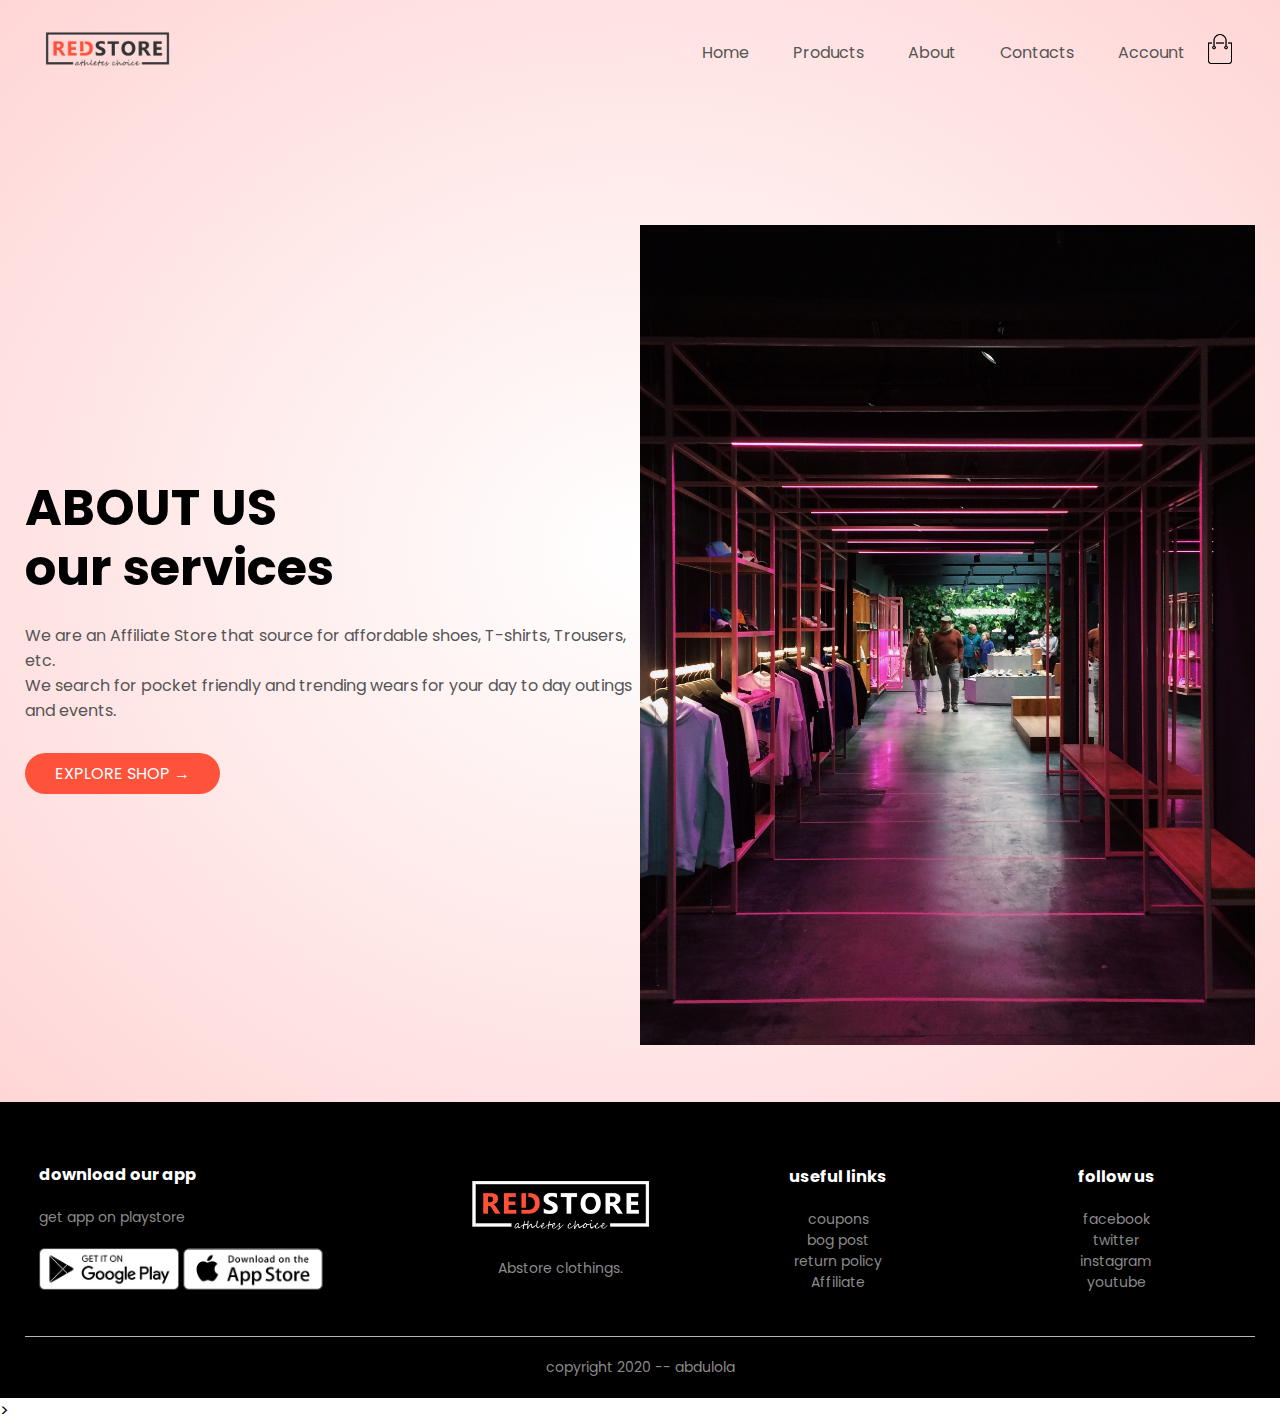
==== about.html @ 06fb5a11 "modify index" ====
<!DOCTYPE html>
<html lang="en">
<head>
    <meta charset="utf-8" />
    <meta name="viewport"  content="width=device-width, initial-scale=1.0">
    <title>ABstore</title>
    
    <link rel="Shortcut icon"  type="image/png" href="images/cart - Copy.png">
    <link rel="stylesheet" href="style.css">
    <link rel="preconnect" href="https://fonts.gstatic.com">
<link href="https://fonts.googleapis.com/css2?family=Poppins:wght@300;400;500;700&display=swap" rel="stylesheet">
<link  rel="stylesheet" href="https://stackpath.bootstrapcdn.com/font-awesome/4.7.0/css/font-awesome.min.css">
</head>

<body>
        <div class="header">
                <div class= "container">
                <div class="navbar">
                    <div class="logo">
                        <img src="images/logo.png" width="125px">
                    </div>
                    <nav>
                        <ul id="MenuItems">
                            <li><a href="index.html">Home</a></li>
                            <li><a href="products.html">Products</a></li>
                            <li><a href="about.html">About</a></li>
                            <li><a href="">Contacts</a></li>
                            <li><a href="">Account</a></li>
                          
                        </ul>
                    </nav>
                    <a href="cart.html">
                    <img src="images/cart.png" width="30px" height="30px"></a>
                    <img src="images/menu.png" class="menu-icon" onclick="menutoggle()">
                </div>
            
                <div class="row">
                    <div class="col-2">
                       <h1>ABOUT US <br>our services</h1>
                      <p>
                            We are an Affiliate Store that source for affordable shoes, T-shirts,
                            Trousers, etc.<br>
                            We search for pocket friendly and trending wears for your day to day outings and events.  
                            
                       </p>
                       <a href="products.html" class="btn">EXPLORE SHOP &#8594;</a>
                    </div>
                    <div class="col-2">
                     <a href="products.html">   <img src="images/home.jpg" ></a>
            
                        </div>
                </div>
            </div>
            </div>
            




<!--footer  -->
<div class="footer">
    <div class="container"> 
        <div class="row">
          <div class="footer-col-1">
              <h3>download our app</h3>
              <p>get app on playstore</p>
              <div class="app-logo">
                  <img src="images/play-store.png">
                  <img src="images/app-store.png">
              </div>
          </div>
          <div class="footer-col-2">
              <img src="images/logo-white.png">
              <p>Abstore clothings.</p>
          </div>
          <div class="footer-col-3">
                <h3>useful links</h3>
               <ul>
                   <li>coupons</li>
                   <li>bog post</li>
                   <li>return policy</li>
                   <li>Affiliate</li>
               </ul>
            </div>
            <div class="footer-col-4">
                    <h3>follow us</h3>
                   <ul>
                       <li>facebook</li>
                       <li>twitter</li>
                       <li>instagram</li>
                       <li>youtube</li>
                   </ul>
                </div>
    </div>
    <hr>
    <p class="copyright">copyright 2020 -- abdulola </p>
    </div>
</div>
</body>
</html>>
---- style.css ----
*{
    margin:0;
    padding: 0;
    box-sizing: border-box;
}

body{
    font-family: 'Poppins', sans-serif;
}
.navbar{
    display:flex;
    align-items: center;
    padding: 20px
}

nav {
    flex: 1;
    text-align: right;
}

nav ul {
    display: inline-block;
    list-style-type: none;
}

nav ul li {
display: inline-block;
margin: 20px;
    }
a{
    text-decoration: none;
    color: #555;
}
p{
    color:#555;
}

.container{
    max-width: 13000px;
    margin: auto;
    padding-left: 25px;
    padding-right: 25px;
}

.row{
    display: flex;
    align-items: center;
    flex-wrap: wrap;
    justify-content: space-around
}

.col-2{
    flex-basis: 50%;
    min-width: 300px;
}


.col-2 img{
    max-width: 100%;
    padding: 50px 0;
}


.col-2 h1{
    font-size: 50px;
    line-height: 60px;
    margin:25px 0;
}

.btn{
    display: inline-block;
    background: #ff523b;
    color: #fff;
    padding: 8px 30px;
    margin: 30px 0;
    border-radius: 30px;
    transition:background 0.5s;
}
.btn:hover{
    background: #563434;
}

.header{
    background:radial-gradient(#fff, #ffd6d6);
}

.header .row{
    margin-top: 70px;

}
.categories{
    margin: 70px 0;
}
.col-3{
    flex-basis: 30%;
    min-width: 250px;
    margin-bottom: 30px;
}
.col-3 img {
    width: 100%;
}


.small-container{
    max-width: 1080px;
    margin: auto;
    padding-left: 25px;
    padding-right: 25px;
}
.col-4{
    flex-basis: 25%;
    padding: 10px;
    min-width: 200px;
    margin-bottom: 50px;
    transition: transform 0.5s;
}

.col-4 img{
    width: 100%;
}

.title{
    text-align: center;
    margin: 0 auto 80px;
    position:relative;
    line-height: 60px;
    color:#555;
}

.title::after{
    content: '';
    background: #ff523b;
    width: 80px;
    height: 5px;
    border-radius: 5px;
    position:absolute;
    bottom: 0;
    left: 50%;
    transform:translateX(-50%);
}



h4{
    color: #555;
    font-weight:normal;
}

.col-4 p {
    font-size: 14px;

}

.rating .fa {
    color: #ff523b;
}

.col-4:hover {
    transform: translateY(-5px);
}
/*  offer  */
.offer{
   background: radial-gradient(#fff,#ffd6d6);
   margin-top: 80px;
   padding: 30px 0; 
}


.col-2 .offer-img {
    padding: 50px;
}

small{
    color: #555
}


/*testimonial */

.testimonial{
    padding-top: 100px;
}
.testimonial .col-3 {
    text-align: center;
    padding: 40px 20px;
    box-shadow: 0 0 20px 0px rgba(0,0,0,0.1);
    cursor: pointer;
    transition: transform 0.5s;
}

.testimonial .col-3 img{
    width: 50px;
    margin-top: 20px;
    border-radius: 50%;
}

.testimonial .col-3:hover{
   transform: translateY(-10px) 
}

.fa.fa-quote-left{
    font-size: 34px;
    color:#ff523b;
}

.col-3 p {
    font-size: 12px;
    margin: 12px 0;
    color: #777;
}

.testimonial .col-3 h3 
{
  font-weight: 600;
  color: #555;
  font-size: 16px;
}

/*brands */
.brands {
    margin: 100px auto;
}

.col-5 {
    width: 160px;
}
 .col-5 img {
     width: 100%;
     cursor: pointer;
     filter: grayscale(100%)
 }
 .col-5 img:hover{
    filter: grayscale(0%)
 }

 /* footer*/
 .footer{
     background: #000;
     color:#8a8a8a;
     font-size: 14px;
     padding: 60px 0 20px;
 }

 .footer p {
    color:#8a8a8a;
 }

 .footer h3{
     color: #fff;
     margin-bottom:20px;
 }

 .footer-col-1, .footer-col-2, .footer-col-3, .footer-col-4{
min-width: 250px;
margin-bottom: 20px;
 }

 .footer-col-1{
     flex-basis: 30%;
 }
 .footer-col-2{
    flex-basis:1;
    text-align: center;
}
.footer-col-2 img{
    width: 180px;
    margin-bottom: 20px;

}

.footer-col-3 , .footer-col-4{
    flex-basis: 12%;
    text-align: center;
}

ul{
    list-style: none;
}

.app-logo {
    margin-top: 20px;
}
.app-logo img{
    width:140px;
}
.footer hr {
    border:none;
    background: #b5b5b5;
    height:1px;
    margin: 20px 0;
}
.copyright{
    text-align: center;
}

.menu-icon{
    width: 28px;
    margin-left: 20px;
    display: none;
}

.page-btn{
    margin: 0 auto 80px;
}

.page-btn span {
    display:inline-block;
    border:1px solid #ff523b;
    margin-left: 10px;
    width:40px;
    height: 40px;
    text-align: center;
    line-height: 40px;
    cursor:pointer;
}
.page-btn span:hover{
    background: #ff523b;
    color: #fff;
}
 .single-products{
     margin-top: 90px;
 }
 .single-products .col-2 img{
     padding: 0;
 }

 .single-products .col-2{
     padding: 20px;
 }
 .single-products h4{
    margin : 20px 0;
    font-size: 22px;
    font-weight: bold;
 }
 .single-products select{
     display: block;
     padding: 10px;
     margin-top: 20px;
 }

 .single-products input{
     width: 50px;
     height: 40px;
     padding-left:10px;
     font-size: 20px;
     margin-right: 10px;
     border: 1px solid #ff523b;
 }

 input:focus{
    outline: none 
 }
 .single-products .fa{
     color: #ff523b;
     margin-left: 10px;
 }

.small-img-row{
    display:flex;
    justify-content:space-between;

}

.small-img-col{
    flex-basis: 24%;
    cursor: pointer;
}


.cart page{
    margin: 80px auto;
}
table{
    width: 100%;
    border-collapse: collapse;
}

.cart-info{
    display:flex;
    flex-wrap: wrap;
}
th{
  text-align: left;
    padding: 5px;
    color: #fff;
    background: #ff523b;
    font-weight: normal;
}

td{
    padding: 10px 5px
}
td input{
 width: 40px;
 height:30px;
 padding: 5px;   
}

td a{
    color: #ff523b;
    font-size: 12px
}
td img{
    width: 80px;
    height: 80px;
    margin-right: 10px;
}

.total-price{
    display: flex;
    justify-content: flex-end;
}

.total-price table{
    border-top: 3px solid #ff523b;
    width: 100%;
    max-width:500px;
}

td:last-child{
    text-align: right;
}

th:last-child{
    text-align: right;
}

/* media query for menu button*/
@media only screen and (max-width:800px){
    nav ul {
        position: absolute;
        top: 70px;
        left: 0;
        background: #333;
        width: 100%;
        overflow: hidden;
        transition: max-height 0.5s
           }
    nav ul li {
        display: block;
        margin-top: 10px;
        margin-right: 50px;
        margin-bottom: 10px;
              }
    nav ul li a {
        color: white;
    }

    .menu-icon{
              display: block;
              cursor: pointer;
             }
}
/* media query <600 scree size*/
@media only screen and (max-width:600px){
    .row{
        text-align: center;
    }

    .col-2, .col-3, .col-4{
        flex-basis: 100%;
    }

    .single-products .row{
        text-align: left;
    }
    .single-products .col-2{
       padding: 20px 0; 
    }
    .single-products h1{
        font-size: 25px;
        line-height: 32px;
    }

.cart-info p{
    display: none;
}

}
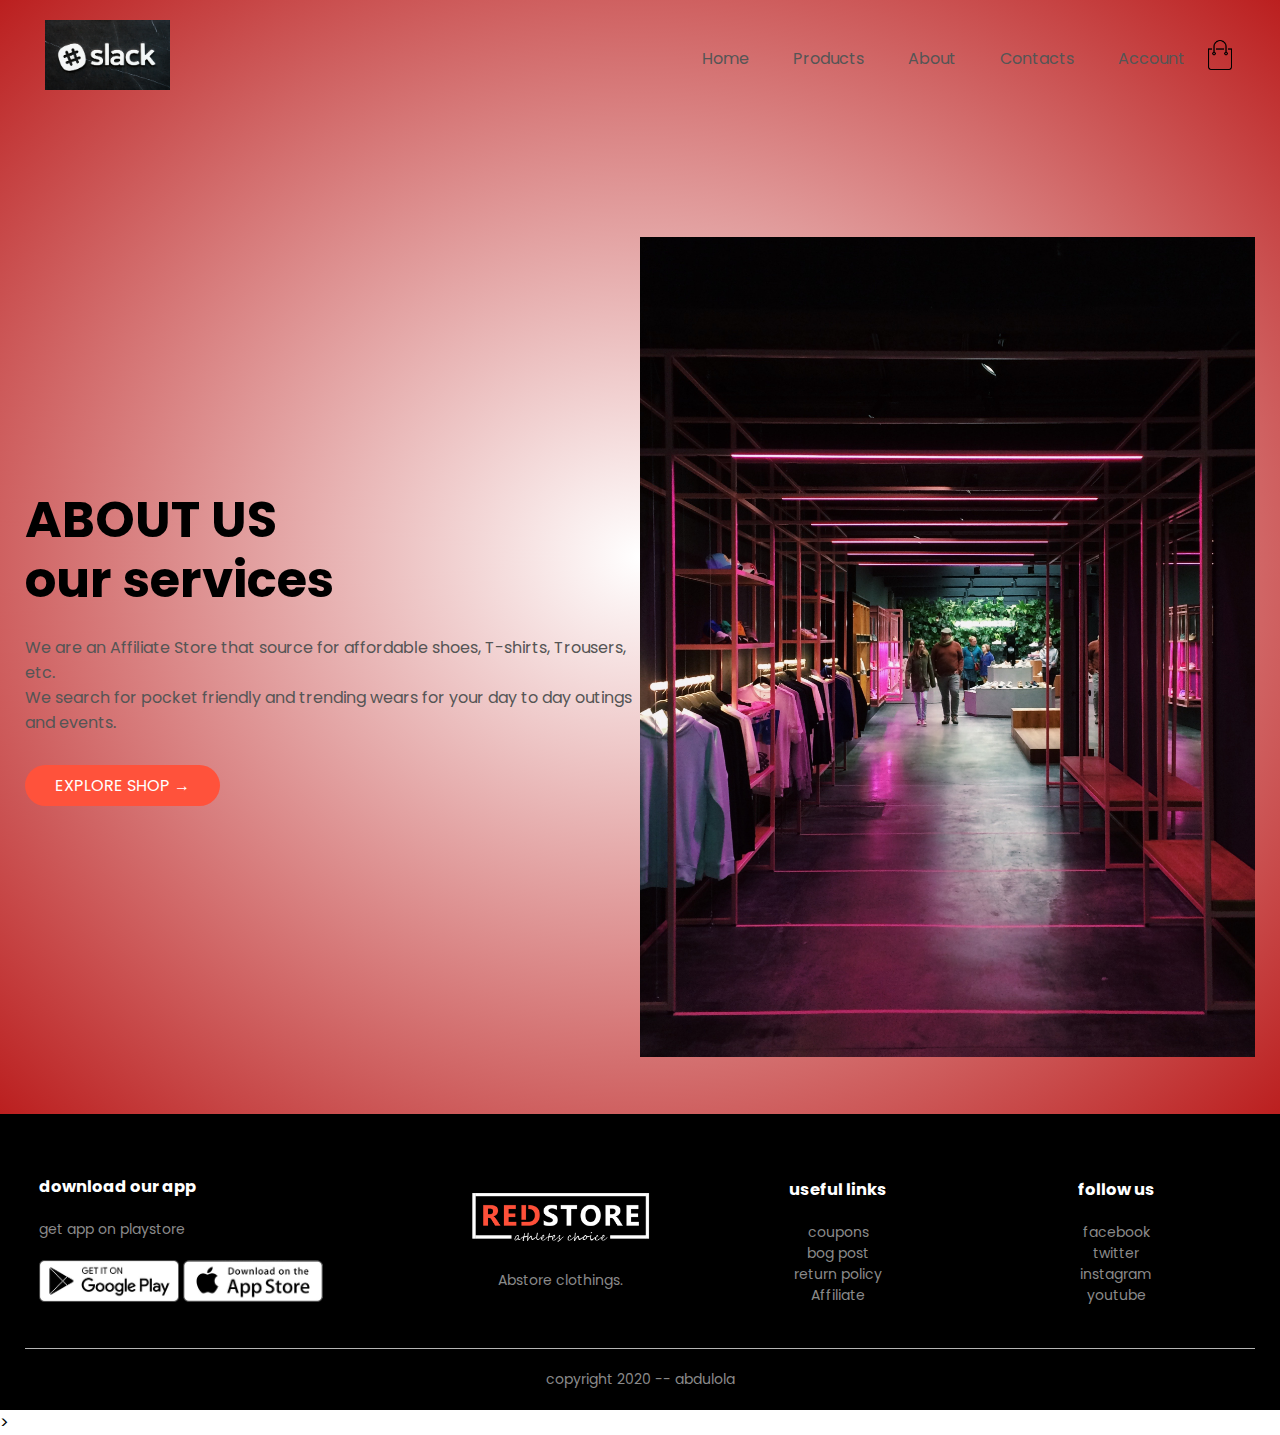
==== commit fd1ff9c9: "modify index" ====
--- a/about.html
+++ b/about.html
@@ -17,7 +17,7 @@
                 <div class= "container">
                 <div class="navbar">
                     <div class="logo">
-                        <img src="images/logo.png" width="125px">
+                        <img src="images/logo1.jpg" width="125px">
                     </div>
                     <nav>
                         <ul id="MenuItems">
--- a/style.css
+++ b/style.css
@@ -81,7 +81,7 @@
 }
 
 .header{
-    background:radial-gradient(#fff, #ffd6d6);
+    background:radial-gradient(#fff, rgb(187, 31, 31));
 }
 
 .header .row{
@@ -160,7 +160,7 @@
 }
 /*  offer  */
 .offer{
-   background: radial-gradient(#fff,#ffd6d6);
+   background: radial-gradient(#fff,rgb(187, 31, 31));
    margin-top: 80px;
    padding: 30px 0; 
 }
@@ -179,6 +179,8 @@
 
 .testimonial{
     padding-top: 100px;
+    background:radial-gradient(#fff, rgb(187, 31, 31));
+
 }
 .testimonial .col-3 {
     text-align: center;
@@ -227,7 +229,7 @@
  .col-5 img {
      width: 100%;
      cursor: pointer;
-     filter: grayscale(100%)
+  /* filter: grayscale(100%)*/   
  }
  .col-5 img:hover{
     filter: grayscale(0%)
@@ -451,7 +453,7 @@
               cursor: pointer;
              }
 }
-/* media query <600 scree size*/
+/* media query <600 screen size*/
 @media only screen and (max-width:600px){
     .row{
         text-align: center;
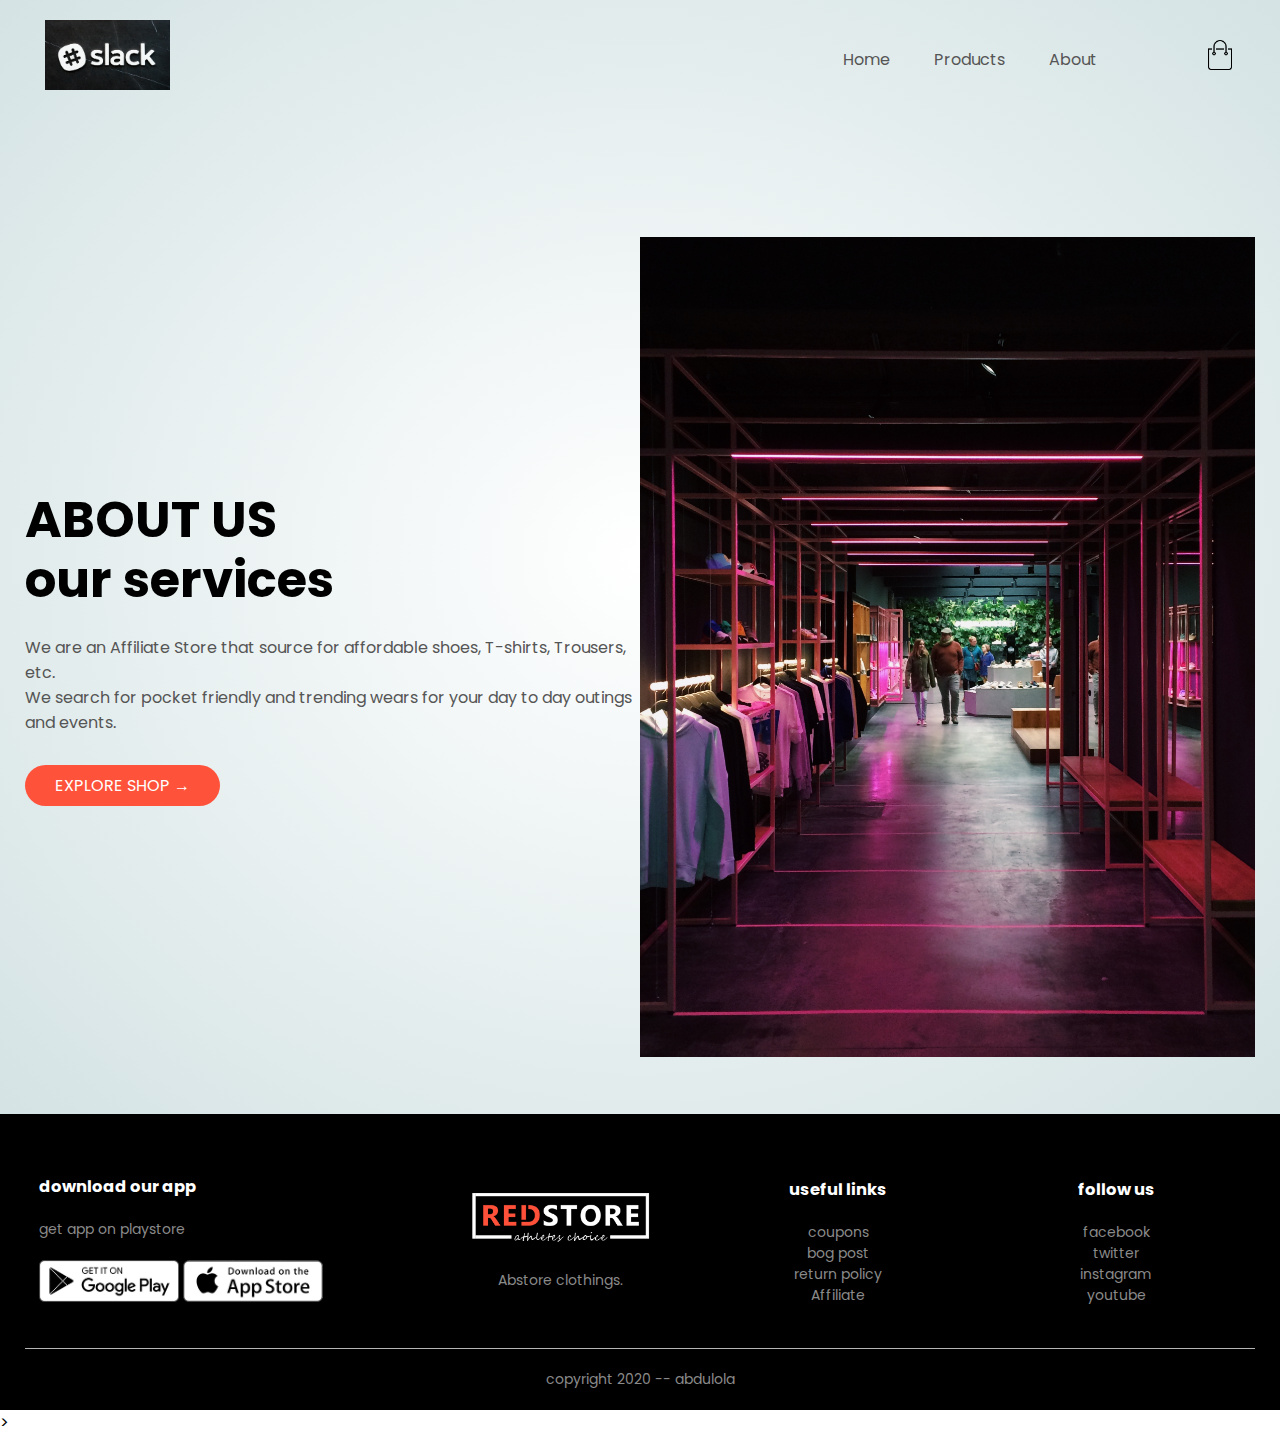
==== commit 1f673921: "modify index" ====
--- a/about.html
+++ b/about.html
@@ -24,8 +24,8 @@
                             <li><a href="index.html">Home</a></li>
                             <li><a href="products.html">Products</a></li>
                             <li><a href="about.html">About</a></li>
-                            <li><a href="">Contacts</a></li>
-                            <li><a href="">Account</a></li>
+                            <li><a href=""></a></li>
+                            <li><a href=""></a></li>
                           
                         </ul>
                     </nav>
--- a/style.css
+++ b/style.css
@@ -81,7 +81,8 @@
 }
 
 .header{
-    background:radial-gradient(#fff, rgb(187, 31, 31));
+    background:radial-gradient(#fff, #cadcddce);
+
 }
 
 .header .row{
@@ -106,6 +107,8 @@
     margin: auto;
     padding-left: 25px;
     padding-right: 25px;
+    background:radial-gradient(#fff, #cadcddce);
+
 }
 .col-4{
     flex-basis: 25%;
@@ -126,7 +129,7 @@
     line-height: 60px;
     color:#555;
 }
-
+/*line under featured products */
 .title::after{
     content: '';
     background: #ff523b;
@@ -160,7 +163,7 @@
 }
 /*  offer  */
 .offer{
-   background: radial-gradient(#fff,rgb(187, 31, 31));
+    background:radial-gradient(#fff, #cadcddce);
    margin-top: 80px;
    padding: 30px 0; 
 }
@@ -179,7 +182,7 @@
 
 .testimonial{
     padding-top: 100px;
-    background:radial-gradient(#fff, rgb(187, 31, 31));
+    background:radial-gradient(#fff, #cadcddce);
 
 }
 .testimonial .col-3 {
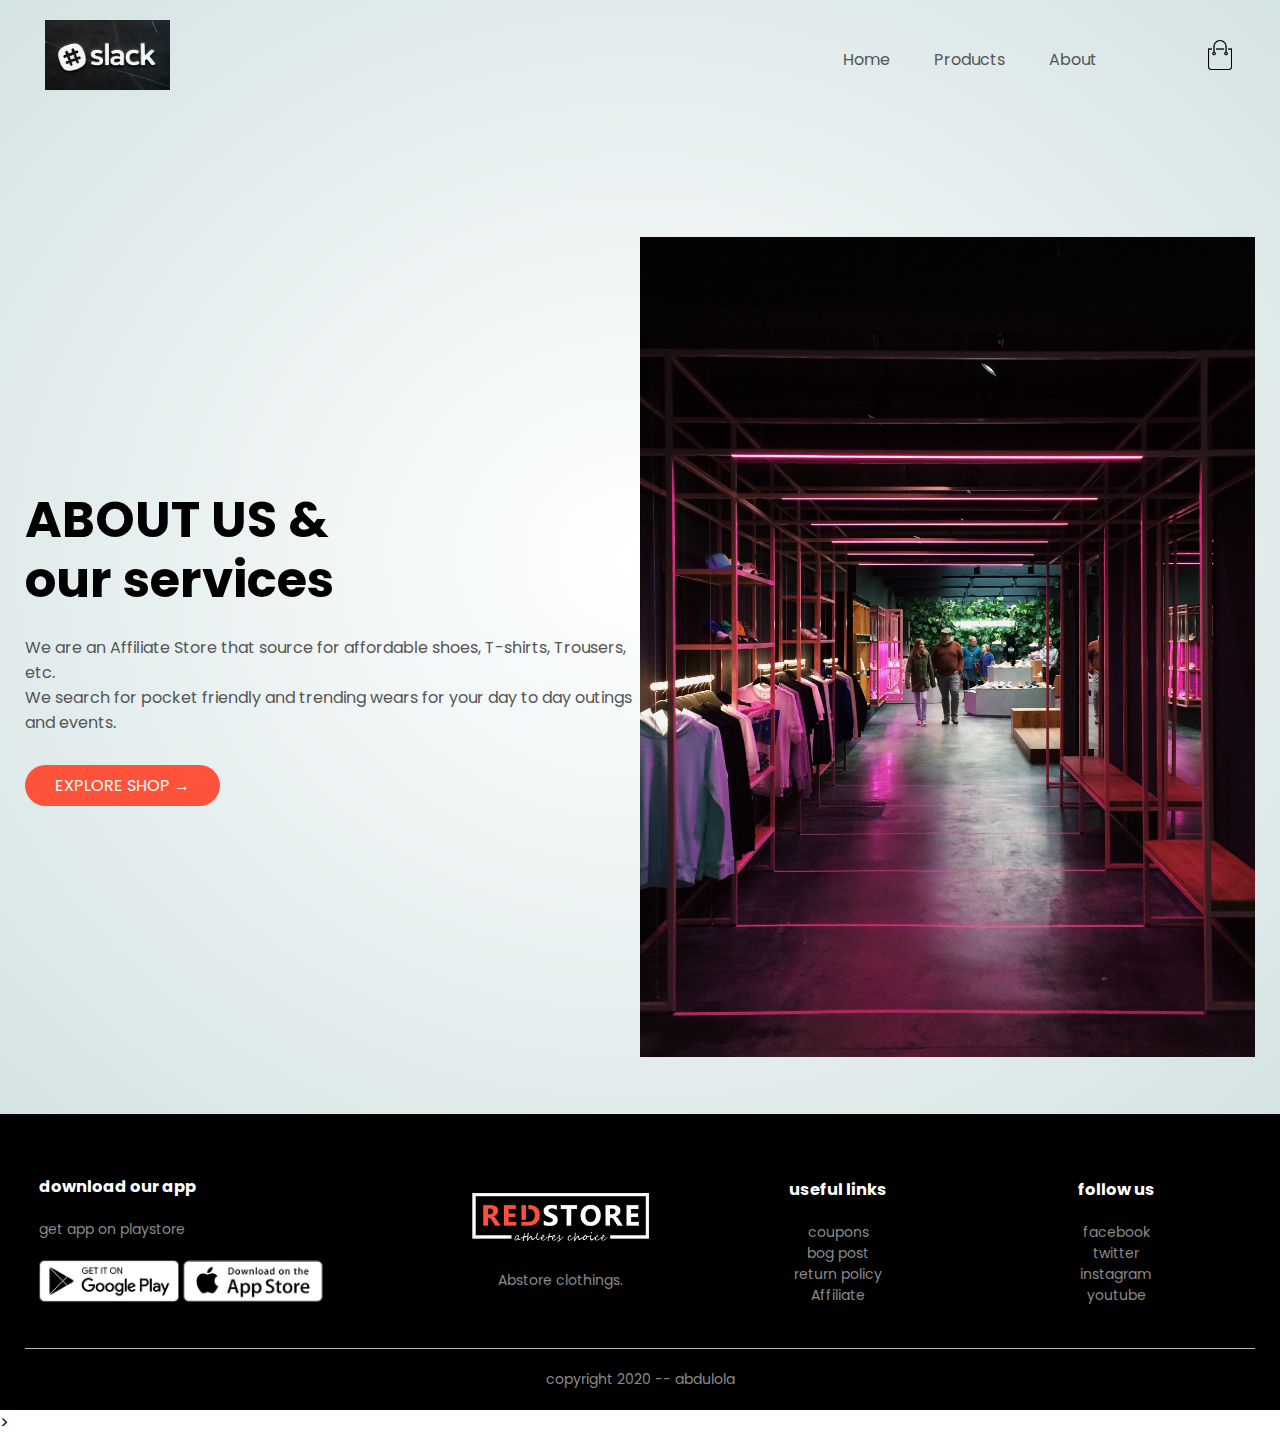
==== commit 4c201665: "modify index" ====
--- a/about.html
+++ b/about.html
@@ -36,7 +36,7 @@
             
                 <div class="row">
                     <div class="col-2">
-                       <h1>ABOUT US <br>our services</h1>
+                       <h1>ABOUT US &<br>our services</h1>
                       <p>
                             We are an Affiliate Store that source for affordable shoes, T-shirts,
                             Trousers, etc.<br>
